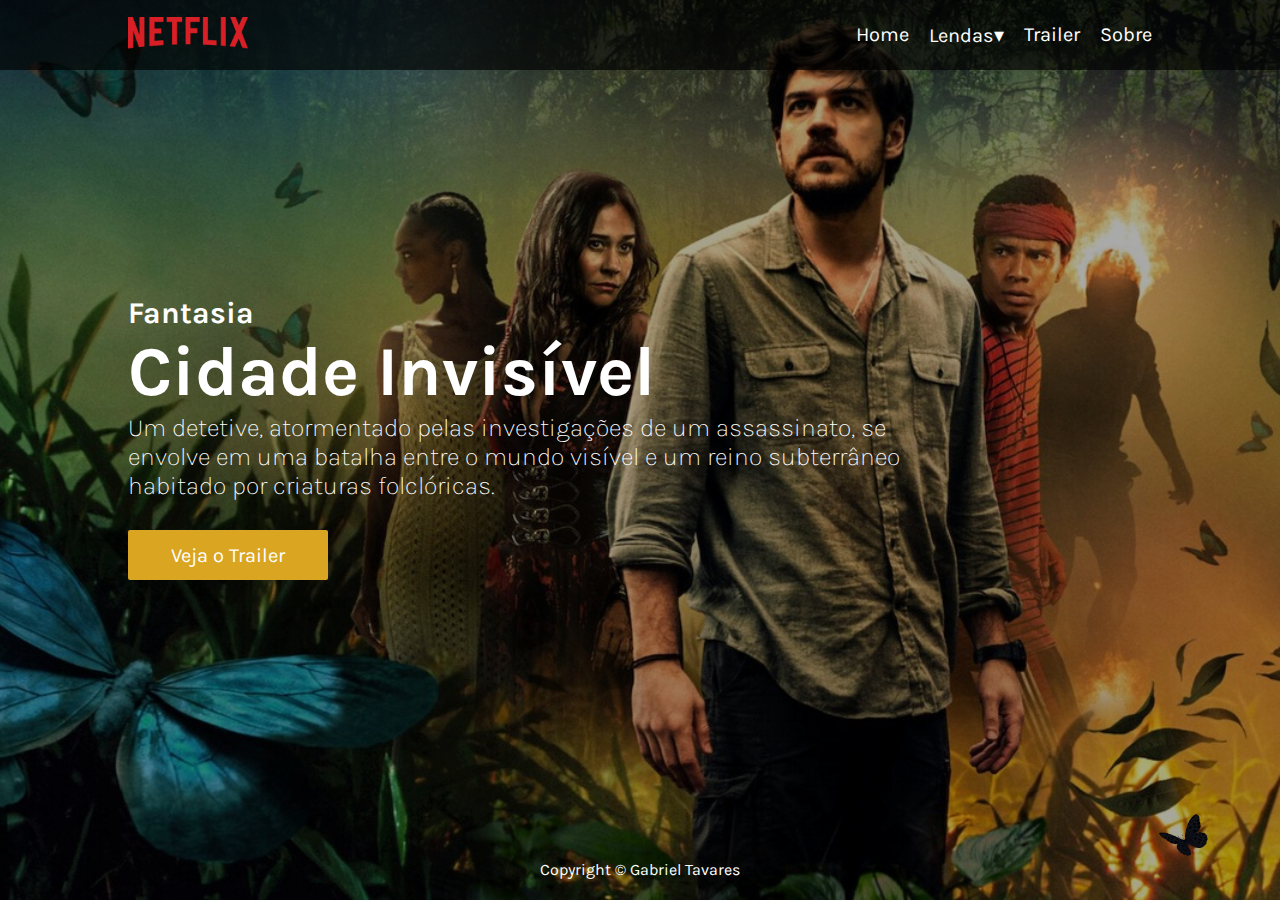
==== index.html @ 921c0f08 "alteracao do nome" ====
<!DOCTYPE html>
<html lang="pt-BR">
<head>
    <meta charset="UTF-8">
    <meta http-equiv="X-UA-Compatible" content="IE=edge">
    <meta name="viewport" content="width=device-width, initial-scale=1.0">
    <link rel="preconnect" href="https://fonts.gstatic.com">
    <link href="https://fonts.googleapis.com/css2?family=Karla&display=swap" rel="stylesheet">
    <link rel="preconnect" href="https://fonts.gstatic.com">
<link href="https://fonts.googleapis.com/css2?family=Karla:wght@200&display=swap" rel="stylesheet">
    <link rel="stylesheet" href="cidadeinvisivel.css">
    <title>Cidade Invisivel</title>
</head>
<body>
    <header>
        <a href="#" class="logo">
            <img src="img/Netflixlogo1.png" alt="Logo da Netflix">
        </a>
        <nav class="links">
            <ul>
                <li><a href="#">Home</a></li>
                <li><a href="#">Lendas<span>&#9662;</span></a></li>
                <ul class="submenu">
                    <li><a href="curupira.html">Curupira</a></li>
                    <li><a href="Saci.html">Saci</a></li>
                    <li><a href="#">Cuca</a></li>
                </ul>
                <li><a href="#">Trailer</a></li>
                <li><a href="#">Sobre</a></li>
            </ul>
        </nav>
    </header>
    <main>
        <h2>Fantasia</h2>
        <h1>Cidade Invisível</h1>
        <p>
            Um detetive, atormentado pelas investigações de um assassinato, se envolve em uma batalha entre o mundo visível e um reino subterrâneo habitado por criaturas folclóricas.
        </p>
        <a href="#">Veja o Trailer</a>
    </main>
    <footer>
        <p>Copyright &copy; Gabriel Tavares</p>
    </footer>
    <img src="img/butterfly.gif" alt="borboleta" class="butterfly">
</body>
</html>
---- cidadeinvisivel.css ----
*{
    margin: 0;
    padding: 0;
    box-sizing: border-box;
}

body{
    width: 100vw;
    height: 100vh;
    background-image: url("img/cidade_invisivel.png");
    background-size: cover;
    background-position: right top;
    display: flex;
    flex-direction: column;
    font-family: 'Karla', sans-serif;
    color: white;
    background-color: #00000055;
    background-blend-mode: darken;
}

header {
    top: 0;
    background-color: #000000AA;
    height: 70px;
    display: flex;
    justify-content: space-between;
    align-items: center;
    padding: 0 10vw;
}

.logo img{
    width: 120px;
}

.links ul {
    display: flex;
    gap: 20px;
    list-style-type: none;
}

.links a{
    color: white;
    text-decoration: none;
    font-size: 20px;
    user-select: none;
    transition: all 1s;
}

.links a:hover {
    color: red;
}

.links ul .submenu {
    margin-top: 1px;
    display: none;
    font-size: 12px;
}

.links ul:hover > .submenu{
    display: block;
 } 

.submenu a{
    width: 120%;
    display: flex;
    justify-content: flex-start;
    padding-left: 20px;
    background-color: #000000BB;
}

.links ul .submenu a:hover{
    border-left: 10px solid red;
}

main{
flex-grow: 1;
padding: 25vh 10vw;
}

main h2{
    font-size: 30px;
}

main h1{
    font-size: 70px;
}

main p{
    font-size: 25px;
    font-weight: 200;
    width: 800px;
    max-width: 800px;
}

main a{
    display: flex;
    justify-content: center;
    align-items: center;
    text-decoration: none;
    color: white;
    font-size: 20px;
    width: 200px;
    height: 50px;
    background-color: goldenrod;
    border-radius: 2px;
    margin-top: 30px;
}

main a:hover{
    border: solid 1px goldenrod;
    background-color: black;
    transition: all 0,5s;
}

footer{
text-align: center;
height: 40px;
}

.butterfly{
    position: absolute;
    width: 60px;
    top: 90vh;
    left: 90vw;
    filter: brightness(10%);
    animation: voar 20s Linear infinite;
}

@keyframes voar {
    0%{
        transform: translate(0, 0);
    }

    100% {
        transform: translate(-1000px, -700px);
    }
}
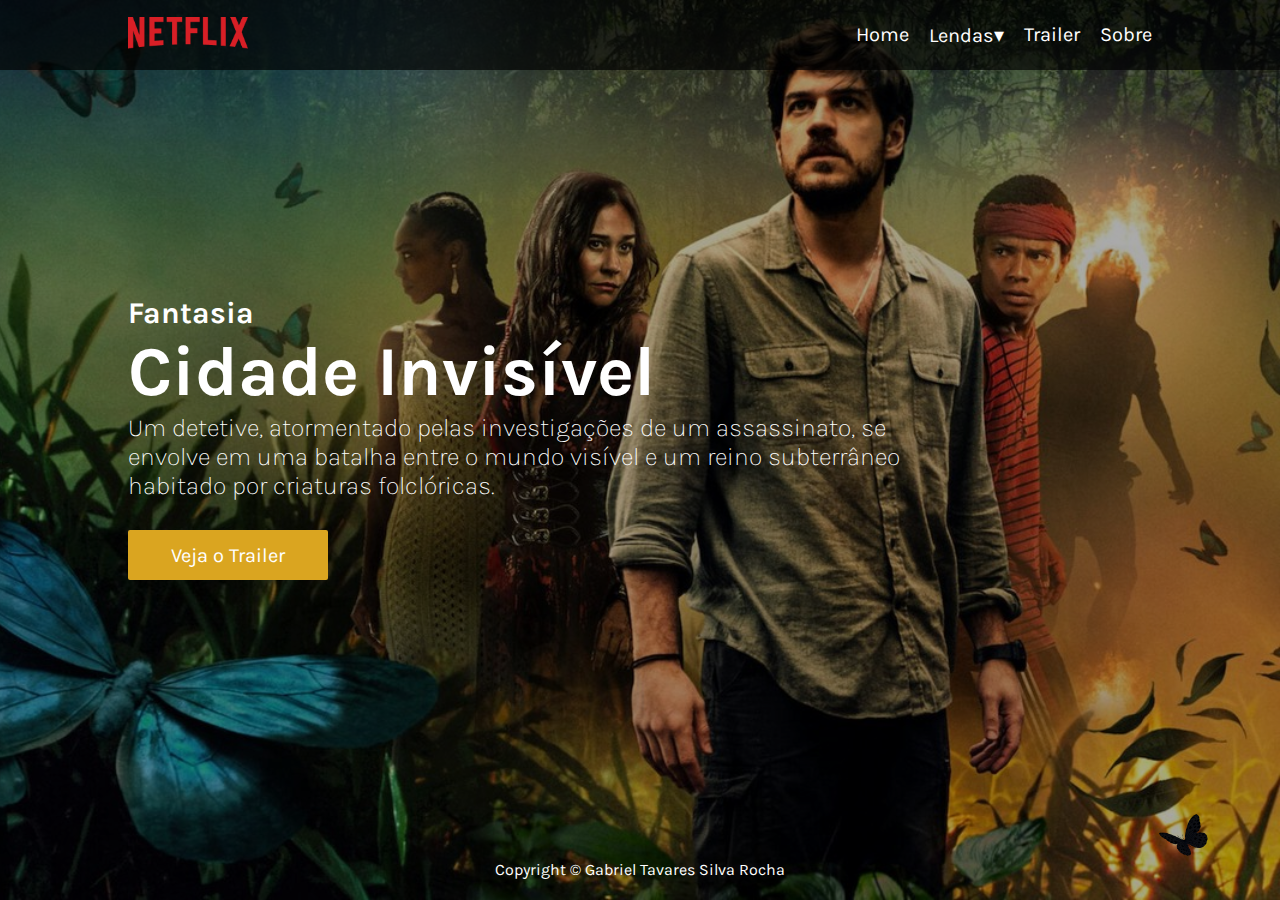
==== commit 8e56b382: "finalizado" ====
--- a/index.html
+++ b/index.html
@@ -1,46 +1,49 @@
-<!DOCTYPE html>
-<html lang="pt-BR">
-<head>
-    <meta charset="UTF-8">
-    <meta http-equiv="X-UA-Compatible" content="IE=edge">
-    <meta name="viewport" content="width=device-width, initial-scale=1.0">
-    <link rel="preconnect" href="https://fonts.gstatic.com">
-    <link href="https://fonts.googleapis.com/css2?family=Karla&display=swap" rel="stylesheet">
-    <link rel="preconnect" href="https://fonts.gstatic.com">
-<link href="https://fonts.googleapis.com/css2?family=Karla:wght@200&display=swap" rel="stylesheet">
-    <link rel="stylesheet" href="cidadeinvisivel.css">
-    <title>Cidade Invisivel</title>
-</head>
-<body>
-    <header>
-        <a href="#" class="logo">
-            <img src="img/Netflixlogo1.png" alt="Logo da Netflix">
-        </a>
-        <nav class="links">
-            <ul>
-                <li><a href="#">Home</a></li>
-                <li><a href="#">Lendas<span>&#9662;</span></a></li>
-                <ul class="submenu">
-                    <li><a href="curupira.html">Curupira</a></li>
-                    <li><a href="Saci.html">Saci</a></li>
-                    <li><a href="#">Cuca</a></li>
-                </ul>
-                <li><a href="#">Trailer</a></li>
-                <li><a href="#">Sobre</a></li>
-            </ul>
-        </nav>
-    </header>
-    <main>
-        <h2>Fantasia</h2>
-        <h1>Cidade Invisível</h1>
-        <p>
-            Um detetive, atormentado pelas investigações de um assassinato, se envolve em uma batalha entre o mundo visível e um reino subterrâneo habitado por criaturas folclóricas.
-        </p>
-        <a href="#">Veja o Trailer</a>
-    </main>
-    <footer>
-        <p>Copyright &copy; Gabriel Tavares</p>
-    </footer>
-    <img src="img/butterfly.gif" alt="borboleta" class="butterfly">
-</body>
+<!DOCTYPE html>
+<html lang="pt-BR">
+<head>
+    <meta charset="UTF-8">
+    <meta http-equiv="X-UA-Compatible" content="IE=edge">
+    <meta name="viewport" content="width=device-width, initial-scale=1.0">
+    <link rel="preconnect" href="https://fonts.gstatic.com">
+    <link href="https://fonts.googleapis.com/css2?family=Karla&display=swap" rel="stylesheet">
+    <link rel="preconnect" href="https://fonts.gstatic.com">
+<link href="https://fonts.googleapis.com/css2?family=Karla:wght@200&display=swap" rel="stylesheet">
+    <link rel="stylesheet" href="cidadeinvisivel.css">
+    <title>Cidade Invisivel</title>
+</head>
+<body>
+    <header>
+        <a href="#" class="logo">
+            <img src="img/Netflixlogo1.png" alt="Logo da Netflix">
+        </a>
+        <nav class="links">
+            <ul>
+                <li><a href="index.html">Home</a></li>
+                <li><a href="#">Lendas<span>&#9662;</span></a>
+                    <ul class="submenu">
+                        <li><a href="curupira.html">Curupira</a></li>
+                        <li><a href="Saci.html">Saci</a></li>
+                        <li><a href="cuca.html">Cuca</a></li>
+                        <li><a href="boto.html">Boto  cor de Rosa</a></li>
+                        <li><a href="iara.html">Iara</a></li>
+                    </ul>
+                </li>
+                <li><a href="https://www.youtube.com/watch?v=GodwQKNXIYk">Trailer</a></li>
+                <li><a href="sobre.html">Sobre</a></li>
+            </ul>
+        </nav>
+    </header>
+    <main>
+        <h2>Fantasia</h2>
+        <h1>Cidade Invisível</h1>
+        <p>
+            Um detetive, atormentado pelas investigações de um assassinato, se envolve em uma batalha entre o mundo visível e um reino subterrâneo habitado por criaturas folclóricas.
+        </p>
+        <a href="https://www.youtube.com/watch?v=GodwQKNXIYk">Veja o Trailer</a>
+    </main>
+    <footer>
+        <p>Copyright &copy; Gabriel Tavares Silva Rocha</p>
+    </footer>
+    <img src="img/butterfly.gif" alt="borboleta" class="butterfly">
+</body>
 </html>--- a/cidadeinvisivel.css
+++ b/cidadeinvisivel.css
@@ -1,137 +1,145 @@
-*{
-    margin: 0;
-    padding: 0;
-    box-sizing: border-box;
-}
-
-body{
-    width: 100vw;
-    height: 100vh;
-    background-image: url("img/cidade_invisivel.png");
-    background-size: cover;
-    background-position: right top;
-    display: flex;
-    flex-direction: column;
-    font-family: 'Karla', sans-serif;
-    color: white;
-    background-color: #00000055;
-    background-blend-mode: darken;
-}
-
-header {
-    top: 0;
-    background-color: #000000AA;
-    height: 70px;
-    display: flex;
-    justify-content: space-between;
-    align-items: center;
-    padding: 0 10vw;
-}
-
-.logo img{
-    width: 120px;
-}
-
-.links ul {
-    display: flex;
-    gap: 20px;
-    list-style-type: none;
-}
-
-.links a{
-    color: white;
-    text-decoration: none;
-    font-size: 20px;
-    user-select: none;
-    transition: all 1s;
-}
-
-.links a:hover {
-    color: red;
-}
-
-.links ul .submenu {
-    margin-top: 1px;
-    display: none;
-    font-size: 12px;
-}
-
-.links ul:hover > .submenu{
-    display: block;
- } 
-
-.submenu a{
-    width: 120%;
-    display: flex;
-    justify-content: flex-start;
-    padding-left: 20px;
-    background-color: #000000BB;
-}
-
-.links ul .submenu a:hover{
-    border-left: 10px solid red;
-}
-
-main{
-flex-grow: 1;
-padding: 25vh 10vw;
-}
-
-main h2{
-    font-size: 30px;
-}
-
-main h1{
-    font-size: 70px;
-}
-
-main p{
-    font-size: 25px;
-    font-weight: 200;
-    width: 800px;
-    max-width: 800px;
-}
-
-main a{
-    display: flex;
-    justify-content: center;
-    align-items: center;
-    text-decoration: none;
-    color: white;
-    font-size: 20px;
-    width: 200px;
-    height: 50px;
-    background-color: goldenrod;
-    border-radius: 2px;
-    margin-top: 30px;
-}
-
-main a:hover{
-    border: solid 1px goldenrod;
-    background-color: black;
-    transition: all 0,5s;
-}
-
-footer{
-text-align: center;
-height: 40px;
-}
-
-.butterfly{
-    position: absolute;
-    width: 60px;
-    top: 90vh;
-    left: 90vw;
-    filter: brightness(10%);
-    animation: voar 20s Linear infinite;
-}
-
-@keyframes voar {
-    0%{
-        transform: translate(0, 0);
-    }
-
-    100% {
-        transform: translate(-1000px, -700px);
-    }
-}
+*{
+    margin: 0;
+    padding: 0;
+    box-sizing: border-box;
+}
+
+header {
+    top: 0;
+    background-color: #000000AA;
+    height: 70px;
+    display: flex;
+    justify-content: space-between;
+    align-items: center;
+    padding: 0 10vw;
+}
+
+.logo img{
+    width: 120px;
+}
+
+.links ul {
+    display: flex;
+    gap: 20px;
+    list-style-type: none;
+}
+
+.links a{
+    color: white;
+    text-decoration: none;
+    font-size: 20px;
+    user-select: none;
+    transition: all 1s;
+}
+
+.links a:hover {
+    color: red;
+}
+
+.links ul .submenu {
+    display: none;
+    position: absolute;
+    font-size: 12px;
+}
+
+.links li ul{
+    position: relative;
+}
+
+ .submenu {
+    background-color: #000000BB;
+ }
+
+.submenu a{
+    display: flex;
+    justify-content: flex-start;
+    font-size: 18px;
+}
+
+.submenu a:hover {
+    border-left: 10px solid red;
+}
+
+.links li:hover > .submenu{
+    display: flex;
+    flex-direction: column;
+    gap: 1px;
+}
+
+body{
+    width: 100vw;
+    height: 100vh;
+    background-image: url("img/cidade_invisivel.png");
+    background-size: cover;
+    background-position: right top;
+    display: flex;
+    flex-direction: column;
+    font-family: 'Karla', sans-serif;
+    color: white;
+    background-color: #00000055;
+    background-blend-mode: darken;
+}
+
+main{
+flex-grow: 6;
+padding: 25vh 10vw;
+}
+
+main h2{
+    font-size: 30px;
+}
+
+main h1{
+    font-size: 70px;
+}
+
+main p{
+    font-size: 25px;
+    font-weight: 200;
+    width: 800px;
+    max-width: 800px;
+}
+
+main a{
+    display: flex;
+    justify-content: center;
+    align-items: center;
+    text-decoration: none;
+    color: white;
+    font-size: 20px;
+    width: 200px;
+    height: 50px;
+    background-color: goldenrod;
+    border-radius: 2px;
+    margin-top: 30px;
+}
+
+main a:hover{
+    border: solid 1px goldenrod;
+    background-color: black;
+    transition: all 0,5s;
+}
+
+footer{
+text-align: center;
+height: 40px;
+}
+
+.butterfly{
+    position: absolute;
+    width: 60px;
+    top: 90vh;
+    left: 90vw;
+    filter: brightness(8%);
+    animation: voar 20s Linear infinite;
+}
+
+@keyframes voar {
+    0%{
+        transform: translate(0, 0);
+    }
+
+    100% {
+        transform: translate(-1000px, -700px);
+    }
+}
